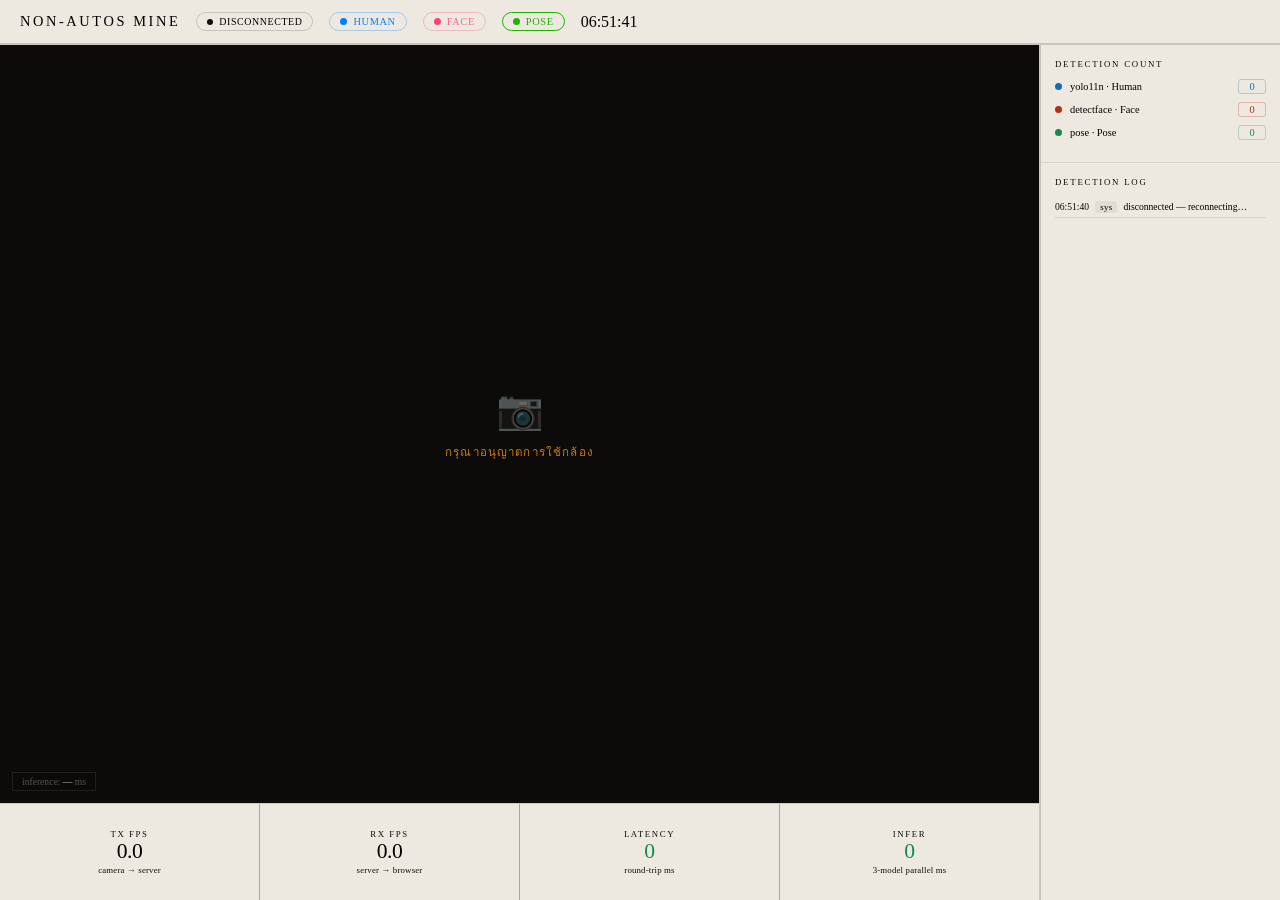
==== Website/index.html @ ab29b92b "แก้ UI ให้ชัดเจนขึ้น" ====
<!doctype html>
<html lang="th">

<head>
    <meta charset="utf-8" />
    <title>NON | Main page</title>
    <meta name="viewport" content="width=device-width, initial-scale=1" />
    <link rel="stylesheet" href="style.css" />
</head>

<body>

    <div class="app">

        <!-- ===== HEADER ===== -->
        <header class="header">
            <div class="header-title">
                NON-Autos&nbsp;Mine
            </div>

            <!-- WebSocket status -->
            <div class="ws-pill">
                <span class="ws-dot" id="wsDot"></span>
                <span id="wsLabel">DISCONNECTED</span>
            </div>

            <!-- Model indicators -->
            <div class="ws-pill" style="border-color:rgba(0,128,255,0.3)">
                <span style="width:7px;height:7px;border-radius:50%;background:#0080ff;flex-shrink:0"></span>
                <span style="font-family:var(--mono);font-size:0.65rem;color:#0080ff">HUMAN</span>
            </div>
            <div class="ws-pill" style="border-color:rgba(255,64,129,0.3)">
                <span style="width:7px;height:7px;border-radius:50%;background:#ff4081;flex-shrink:0"></span>
                <span style="font-family:var(--mono);font-size:0.65rem;color:rgba(255,64,129,0.8)">FACE</span>
            </div>
            <div class="ws-pill" style="border-color:rgb(32, 177, 0)">
                <span style="width:7px;height:7px;border-radius:50%;background:rgb(32, 177, 0);flex-shrink:0"></span>
                <span style="font-family:var(--mono);font-size:0.65rem;color:rgb(32, 177, 0)">POSE</span>
            </div>

            <div class="header-time" id="clock">00:00:00</div>
        </header>

        <!-- ===== CAMERA ===== -->
        <main class="camera-area">
            <!-- Live feed -->
            <video id="video" autoplay playsinline muted></video>

            <!-- AI overlay canvas -->
            <canvas id="overlay"></canvas>

            <!-- Camera offline notice -->
            <div class="cam-offline" id="camOffline">
                <div class="cam-offline-icon">📷</div>
                <div class="cam-offline-text">กรุณาอนุญาตการใช้กล้อง</div>
            </div>

            

            <!-- Inference time badge (bottom-left) -->
            <div class="infer-badge" id="inferBadge">
                inference: <span>—</span> ms
            </div>
        </main>

        <!-- ===== STATUS BAR ===== -->
        <section class="status-bar">
            <div class="stat-cell">
                <div class="stat-label">TX fps</div>
                <div class="stat-value" id="valTxFps">0</div>
                <div class="stat-sub">camera → server</div>
            </div>
            <div class="stat-cell">
                <div class="stat-label">RX fps</div>
                <div class="stat-value" id="valRxFps">0</div>
                <div class="stat-sub">server → browser</div>
            </div>
            <div class="stat-cell">
                <div class="stat-label">Latency</div>
                <div class="stat-value ok" id="valLat">—</div>
                <div class="stat-sub">round-trip ms</div>
            </div>
            <div class="stat-cell">
                <div class="stat-label">Infer</div>
                <div class="stat-value ok" id="valInfer">—</div>
                <div class="stat-sub">3-model parallel ms</div>
            </div>
        </section>

        <!-- ===== SIDEBAR ===== -->
        <aside class="sidebar">

            <!-- Model counts -->
            <div class="sidebar-section">
                <div class="section-title">Detection Count</div>

                <div class="model-row">
                    <span class="model-dot human"></span>
                    <span class="model-name">yolo11n · Human</span>
                    <span class="model-count human" id="countHuman">0</span>
                </div>
                <div class="model-row">
                    <span class="model-dot face"></span>
                    <span class="model-name">detectface · Face</span>
                    <span class="model-count face" id="countFace">0</span>
                </div>
                <div class="model-row">
                    <span class="model-dot pose"></span>
                    <span class="model-name">pose · Pose</span>
                    <span class="model-count pose" id="countPose">0</span>
                </div>
            </div>

            <!-- Detection log -->
            <div class="sidebar-section" style="flex:1;overflow:hidden;display:flex;flex-direction:column">
                <div class="section-title">Detection Log</div>
                <div class="det-log" id="detLog">
                    <div class="log-entry">
                        <span class="log-ts">--:--:--</span>
                        <span class="log-type face">SYS</span>
                        <span class="log-detail">รอการเชื่อมต่อ…</span>
                    </div>
                </div>
            </div>

        </aside>

    </div>

    <script src="app.js"></script>
</body>

</html>
---- Website/style.css ----
/* =====================================================
   style.css — NON-Autos Mine · AI Detection Monitor
   Aesthetic: warm minimal — off-white ground, soft ink
   ===================================================== */

@import url('https://fonts.googleapis.com/css2?family=DM+Mono:ital,wght@0,300;0,400;0,500;1,300&family=DM+Sans:wght@300;400;500&display=swap');

/* ---- Reset ---- */
*, *::before, *::after { box-sizing: border-box; margin: 0; padding: 0; }

:root {
  --bg:        #f2efe9;
  --surface:   #ede9e1;
  --surface2:  #e5e0d6;

  /* 🔥 เพิ่ม contrast */
  --ink:       #000000;     /* เดิม #1a1814 */
  --ink-2:     #000000;     /* เดิม #6b6760 */
  --ink-3:     #0d0d0d;     /* เดิม #a8a49e */

  /* 🔥 border ชัดขึ้น */
  --border:    rgba(26,24,20,0.18);
  --border-s:  rgba(26,24,20,0.10);

  /* accent */
  --accent:    #1a1814;
  --red:       #d94040;
  --warn:      #c97a1a;

  /* 🔥 สี model ชัดขึ้น */
  --col-human: #0b6fb8;
  --col-face:  #b12f12;
  --col-pose:  #148a4f;
}

html, body {
  height: 100%;
  background: var(--bg);
  color: var(--ink);
  font-family: var(--sans);
  font-weight: 300;
  overflow: hidden;
  -webkit-font-smoothing: antialiased;
}

/* ---- Layout ---- */
.app {
  display: grid;
  grid-template-rows: 44px 1fr 96px;
  grid-template-columns: 1fr 240px;
  grid-template-areas:
    "header  header"
    "camera  sidebar"
    "status  sidebar";
  height: 100vh;
  gap: 1px;
  background: var(--border);
}

/* ---- Header ---- */
.header {
  grid-area: header;
  background: var(--surface);
  display: flex;
  align-items: center;
  gap: 16px;
  padding: 0 20px;
  border-bottom: 1px solid var(--border);
}

.header-title {
  font-family: var(--mono);
  font-size: 0.9rem;
  font-weight: 500;
  letter-spacing: 0.18em;
  color: var(--ink);
  text-transform: uppercase;
}

.header-time {
  color: var(--ink-2); /* เดิม ink-3 */
}

/* WS pill */
.ws-pill {
  display: flex;
  align-items: center;
  gap: 6px;
  background: transparent;
  border: 1px solid var(--border);
  border-radius: 99px;
  padding: 3px 10px;
  font-family: var(--mono);
  font-size: 0.62rem;
  letter-spacing: 0.06em;
  color: var(--ink-2);
}

.ws-dot {
  width: 6px;
  height: 6px;
  border-radius: 50%;
  background: var(--ink-3);
  transition: background 0.4s;
  flex-shrink: 0;
}

.ws-dot.on {
  background: var(--col-pose);
  animation: pulse-dot 2.4s ease-in-out infinite;
}

@keyframes pulse-dot {
  0%, 100% { opacity: 1; }
  50%       { opacity: 0.4; }
}

/* Model type pills — subtle color dots */
.ws-pill [style*="col-human"], 
.ws-pill [style*="#00e5ff"] { display: none; } /* replaced below */

/* ---- Camera Area ---- */
.camera-area {
  grid-area: camera;
  background: #0d0c0a;
  position: relative;
  overflow: hidden;
}

video {
  position: absolute;
  inset: 0;
  width: 100%;
  height: 100%;
  object-fit: contain;
  transform: scaleX(-1);
  opacity: 0.97;
}

#overlay {
  position: absolute;
  inset: 0;
  width: 100%;
  height: 100%;
  pointer-events: none;
  z-index: 5;
}

/* Camera offline */
.cam-offline {
  position: absolute;
  inset: 0;
  display: none;
  flex-direction: column;
  align-items: center;
  justify-content: center;
  gap: 10px;
  z-index: 10;
  background: rgba(13,12,10,0.88);
}

.cam-offline.show { display: flex; }

.cam-offline-icon {
  font-size: 2.4rem;
  opacity: 0.4;
}

.cam-offline-text {
  font-family: var(--mono);
  font-size: 0.72rem;
  color: var(--warn);
  letter-spacing: 0.1em;
}

/* Inference badge */
.infer-badge {
  position: absolute;
  bottom: 12px;
  left: 12px;
  z-index: 30;
  background: rgba(13,12,10,0.55);
  border: 1px solid rgba(255,255,255,0.08);
  border-radius: var(--radius);
  padding: 3px 9px;
  font-family: var(--mono);
  font-size: 0.6rem;
  color: rgba(255,255,255,0.3);
  pointer-events: none;
  backdrop-filter: blur(4px);
}

.infer-badge span { color: rgba(255,255,255,0.7); }

/* ---- Status Bar ---- */
.status-bar {
  grid-area: status;
  background: var(--surface);
  display: grid;
  grid-template-columns: repeat(4, 1fr);
  gap: 1px;
  background: var(--border);
  overflow: hidden;
}

.stat-cell {
  background: var(--surface);
  display: flex;
  flex-direction: column;
  align-items: center;
  justify-content: center;
  gap: 2px;
  padding: 12px 10px;
}

.stat-label {
  font-family: var(--mono);
  font-size: 0.55rem;
  letter-spacing: 0.18em;
  color: var(--ink-3);
  text-transform: uppercase;
}

.stat-value {
  font-family: var(--mono);
  font-size: 1.35rem;
  font-weight: 400;
  color: var(--ink);
  line-height: 1;
  letter-spacing: -0.02em;
  transition: color 0.3s;
}

.stat-value.warn { color: var(--warn); }
.stat-value.ok   { color: var(--col-pose); }

.stat-sub {
  font-family: var(--sans);
  font-size: 0.55rem;
  font-weight: 300;
  color: var(--ink-3);
  letter-spacing: 0.02em;
}

/* ---- Sidebar ---- */
.sidebar {
  grid-area: sidebar;
  background: var(--surface);
  display: flex;
  flex-direction: column;
  overflow: hidden;
  border-left: 1px solid var(--border);
}

.sidebar-section {
  border-bottom: 1px solid var(--border-s);
  padding: 14px 14px;
}

.sidebar-section:last-child {
  border-bottom: none;
  flex: 1;
  overflow-y: auto;
  display: flex;
  flex-direction: column;
}

.section-title {
  font-family: var(--mono);
  font-size: 0.55rem;
  letter-spacing: 0.2em;
  text-transform: uppercase;
  color: var(--ink-3);
  margin-bottom: 10px;
}

/* Detection count rows */
.model-row {
  display: flex;
  align-items: center;
  gap: 8px;
  margin-bottom: 8px;
}

.model-dot {
  width: 7px;
  height: 7px;
  border-radius: 50%;
  flex-shrink: 0;
  background: var(--ink-3);
}

.model-dot.human { background: var(--col-human); }
.model-dot.face  { background: var(--col-face); }
.model-dot.pose  { background: var(--col-pose); }

.model-name {
  font-family: var(--mono);
  font-size: 0.65rem;
  font-weight: 300;
  color: var(--ink-2);
  flex: 1;
}

.model-count {
  font-family: var(--mono);
  font-size: 0.65rem;
  font-weight: 500;
  background: transparent;
  border: 1px solid var(--border);
  border-radius: 3px;
  padding: 1px 7px;
  min-width: 28px;
  text-align: center;
  color: var(--ink-2);
  transition: color 0.2s, border-color 0.2s;
}

.model-count.human { color: var(--col-human); border-color: rgba(29,122,181,0.3); }
.model-count.face  { color: var(--col-face);  border-color: rgba(181,64,29,0.3); }
.model-count.pose  { color: var(--col-pose);  border-color: rgba(29,158,90,0.3); }

/* Detection log */
.det-log {
  flex: 1;
  overflow-y: auto;
  display: flex;
  flex-direction: column;
  gap: 0;
}

.det-log::-webkit-scrollbar { width: 2px; }
.det-log::-webkit-scrollbar-track { background: transparent; }
.det-log::-webkit-scrollbar-thumb { background: var(--border); border-radius: 2px; }

.log-entry {
  font-family: var(--mono);
  font-size: 0.6rem;
  font-weight: 300;
  display: flex;
  align-items: baseline;
  gap: 6px;
  padding: 4px 0;
  border-bottom: 1px solid var(--border-s);
  animation: fade-in 0.15s ease;
}

@keyframes fade-in {
  from { opacity: 0; }
  to   { opacity: 1; }
}

.log-ts     { color: var(--ink-3); flex-shrink: 0; }
.log-detail { color: var(--ink-2); }

.log-type {
  padding: 1px 5px;
  border-radius: 2px;
  font-size: 0.55rem;
  font-weight: 500;
  flex-shrink: 0;
  letter-spacing: 0.04em;
}

.log-type.human  { background: rgba(29,122,181,0.10); color: var(--col-human); }
.log-type.face   { background: rgba(181,64,29,0.10);  color: var(--col-face); }
.log-type.pose   { background: rgba(29,158,90,0.10);  color: var(--col-pose); }
.log-type.system { background: rgba(26,24,20,0.06);   color: var(--ink-2); }

/* ---- Responsive ---- */
@media (max-width: 860px) {
  .app {
    grid-template-rows: 44px 1fr 88px;
    grid-template-columns: 1fr;
    grid-template-areas: "header" "camera" "status";
  }
  .sidebar { display: none; }
}
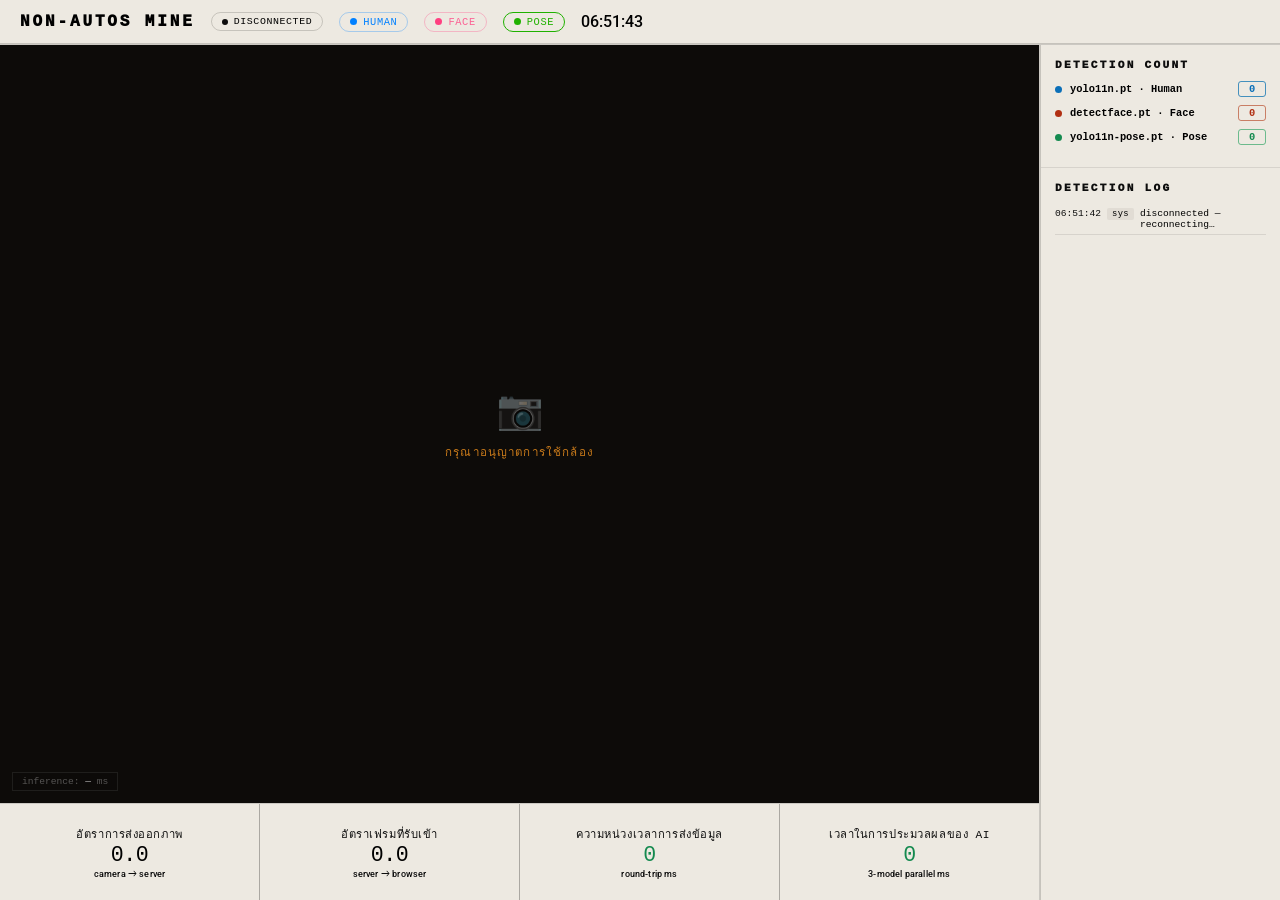
==== commit 5fcc10a2: "แก้ UI" ====
--- a/Website/index.html
+++ b/Website/index.html
@@ -66,22 +66,22 @@
         <!-- ===== STATUS BAR ===== -->
         <section class="status-bar">
             <div class="stat-cell">
-                <div class="stat-label">TX fps</div>
+                <div class="stat-label">อัตราการส่งออกภาพ</div>
                 <div class="stat-value" id="valTxFps">0</div>
                 <div class="stat-sub">camera → server</div>
             </div>
             <div class="stat-cell">
-                <div class="stat-label">RX fps</div>
+                <div class="stat-label">อัตราเฟรมที่รับเข้า</div>
                 <div class="stat-value" id="valRxFps">0</div>
                 <div class="stat-sub">server → browser</div>
             </div>
             <div class="stat-cell">
-                <div class="stat-label">Latency</div>
+                <div class="stat-label">ความหน่วงเวลาการส่งข้อมูล</div>
                 <div class="stat-value ok" id="valLat">—</div>
                 <div class="stat-sub">round-trip ms</div>
             </div>
             <div class="stat-cell">
-                <div class="stat-label">Infer</div>
+                <div class="stat-label">เวลาในการประมวลผลของ AI</div>
                 <div class="stat-value ok" id="valInfer">—</div>
                 <div class="stat-sub">3-model parallel ms</div>
             </div>
@@ -96,17 +96,17 @@
 
                 <div class="model-row">
                     <span class="model-dot human"></span>
-                    <span class="model-name">yolo11n · Human</span>
+                    <span class="model-name">yolo11n.pt · Human</span>
                     <span class="model-count human" id="countHuman">0</span>
                 </div>
                 <div class="model-row">
                     <span class="model-dot face"></span>
-                    <span class="model-name">detectface · Face</span>
+                    <span class="model-name">detectface.pt · Face</span>
                     <span class="model-count face" id="countFace">0</span>
                 </div>
                 <div class="model-row">
                     <span class="model-dot pose"></span>
-                    <span class="model-name">pose · Pose</span>
+                    <span class="model-name">yolo11n-pose.pt · Pose</span>
                     <span class="model-count pose" id="countPose">0</span>
                 </div>
             </div>
--- a/Website/style.css
+++ b/Website/style.css
@@ -3,12 +3,15 @@
    Aesthetic: warm minimal — off-white ground, soft ink
    ===================================================== */
 
-@import url('https://fonts.googleapis.com/css2?family=DM+Mono:ital,wght@0,300;0,400;0,500;1,300&family=DM+Sans:wght@300;400;500&display=swap');
+@import url('https://fonts.googleapis.com/css2?family=Lato:ital,wght@0,100;0,300;0,400;0,700;0,900;1,100;1,300;1,400;1,700;1,900&family=Roboto:ital,wght@0,100..900;1,100..900&display=swap');
 
 /* ---- Reset ---- */
 *, *::before, *::after { box-sizing: border-box; margin: 0; padding: 0; }
 
 :root {
+  --sans: 'Roboto', 'Lato', sans-serif;
+  --mono: 'Courier New', monospace;
+
   --bg:        #f2efe9;
   --surface:   #ede9e1;
   --surface2:  #e5e0d6;
@@ -38,7 +41,7 @@
   background: var(--bg);
   color: var(--ink);
   font-family: var(--sans);
-  font-weight: 300;
+  font-weight: 500;
   overflow: hidden;
   -webkit-font-smoothing: antialiased;
 }
@@ -70,8 +73,8 @@
 
 .header-title {
   font-family: var(--mono);
-  font-size: 0.9rem;
-  font-weight: 500;
+  font-size: 1 rem;
+  font-weight: 1000;
   letter-spacing: 0.18em;
   color: var(--ink);
   text-transform: uppercase;
@@ -215,8 +218,8 @@
 
 .stat-label {
   font-family: var(--mono);
-  font-size: 0.55rem;
-  letter-spacing: 0.18em;
+  font-size: 0.7rem;
+  letter-spacing: 0.05em;
   color: var(--ink-3);
   text-transform: uppercase;
 }
@@ -237,7 +240,7 @@
 .stat-sub {
   font-family: var(--sans);
   font-size: 0.55rem;
-  font-weight: 300;
+  font-weight: 500;
   color: var(--ink-3);
   letter-spacing: 0.02em;
 }
@@ -267,11 +270,12 @@
 
 .section-title {
   font-family: var(--mono);
-  font-size: 0.55rem;
+  font-size: 0.7rem;
   letter-spacing: 0.2em;
   text-transform: uppercase;
   color: var(--ink-3);
   margin-bottom: 10px;
+  font-weight: 1000;
 }
 
 /* Detection count rows */
@@ -297,7 +301,7 @@
 .model-name {
   font-family: var(--mono);
   font-size: 0.65rem;
-  font-weight: 300;
+  font-weight: 700;
   color: var(--ink-2);
   flex: 1;
 }
@@ -305,7 +309,7 @@
 .model-count {
   font-family: var(--mono);
   font-size: 0.65rem;
-  font-weight: 500;
+  font-weight: 700;
   background: transparent;
   border: 1px solid var(--border);
   border-radius: 3px;
@@ -316,9 +320,9 @@
   transition: color 0.2s, border-color 0.2s;
 }
 
-.model-count.human { color: var(--col-human); border-color: rgba(29,122,181,0.3); }
-.model-count.face  { color: var(--col-face);  border-color: rgba(181,64,29,0.3); }
-.model-count.pose  { color: var(--col-pose);  border-color: rgba(29,158,90,0.3); }
+.model-count.human { color: var(--col-human); border-color: rgba(29, 123, 181, 0.809); }
+.model-count.face  { color: var(--col-face);  border-color: rgba(181, 64, 29, 0.628); }
+.model-count.pose  { color: var(--col-pose);  border-color: rgba(29, 158, 89, 0.62); }
 
 /* Detection log */
 .det-log {
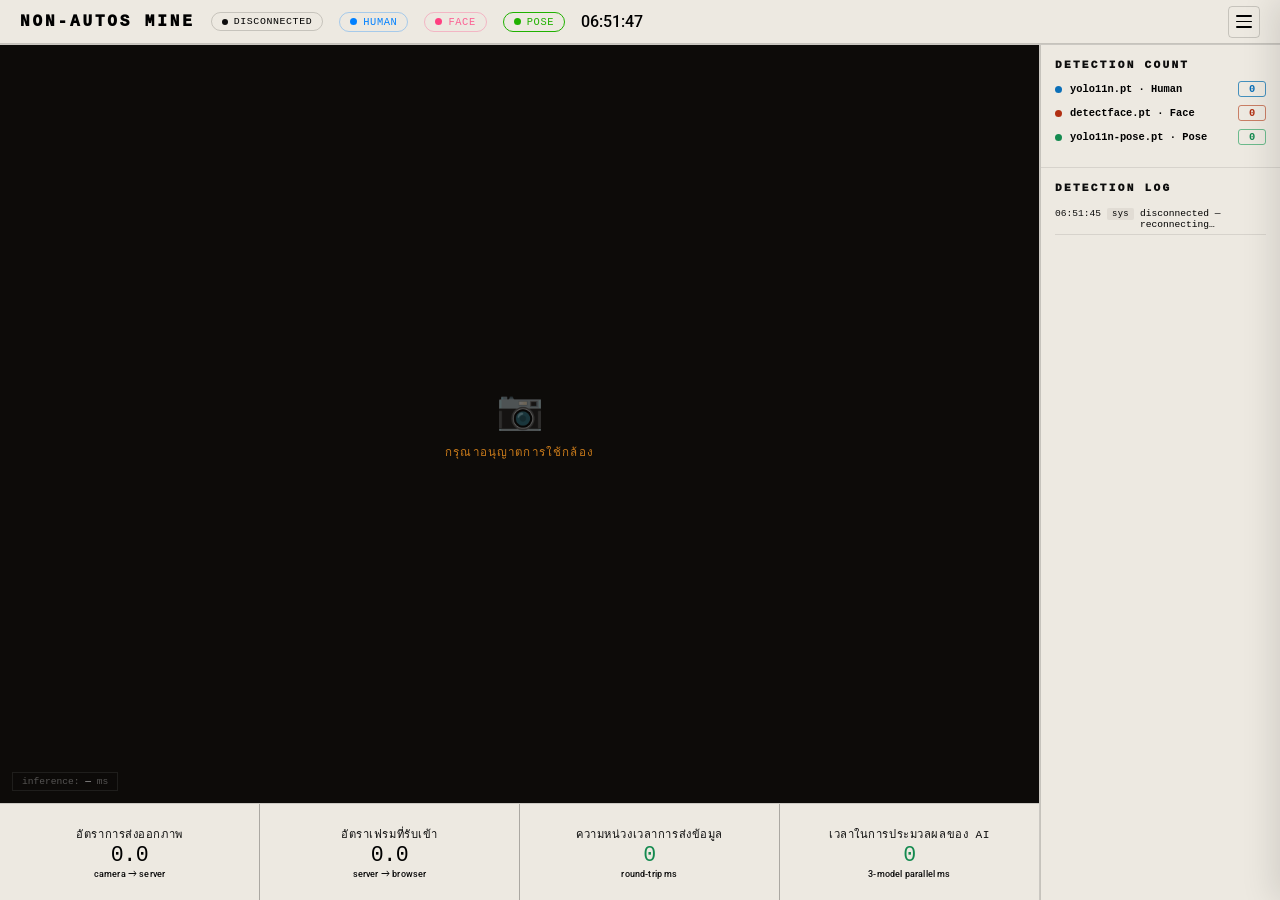
==== commit d0b70dca: "เพิ่มเมนู Hamburger พร้อมเนื้อหาภายใน" ====
--- a/Website/index.html
+++ b/Website/index.html
@@ -39,7 +39,158 @@
             </div>
 
             <div class="header-time" id="clock">00:00:00</div>
+
+            <!-- Hamburger -->
+            <button class="hamburger" id="hamburgerBtn" aria-label="เมนู">
+                <span></span><span></span><span></span>
+            </button>
         </header>
+
+        <!-- ===== DRAWER OVERLAY ===== -->
+        <div class="drawer-overlay" id="drawerOverlay"></div>
+
+        <!-- ===== DRAWER PANEL ===== -->
+        <nav class="drawer" id="drawer">
+            <!-- Back / Close -->
+            <div class="drawer-header">
+                <button class="drawer-back" id="drawerBack">
+                    <svg width="16" height="16" viewBox="0 0 16 16" fill="none">
+                        <path d="M10 3L5 8L10 13" stroke="currentColor" stroke-width="1.8" stroke-linecap="round" stroke-linejoin="round"/>
+                    </svg>
+                    <span id="drawerBackLabel">ปิดเมนู</span>
+                </button>
+                <div class="drawer-title" id="drawerTitle">NON-Autos&nbsp;Mine</div>
+            </div>
+
+            <!-- ===== MAIN MENU ===== -->
+            <div class="drawer-body" id="drawerMain">
+                <p class="drawer-subtitle">เลือกหมวดหมู่ที่ต้องการดู</p>
+
+                <button class="menu-item" data-panel="graph">
+                    <span class="menu-icon">📈</span>
+                    <span class="menu-text">
+                        <span class="menu-label">ข้อมูลกราฟ</span>
+                        <span class="menu-desc">Plot กราฟความเร็ว & Keypoint</span>
+                    </span>
+                    <span class="menu-arrow">›</span>
+                </button>
+
+                <button class="menu-item" data-panel="score">
+                    <span class="menu-icon">🏅</span>
+                    <span class="menu-text">
+                        <span class="menu-label">คะแนนผู้เข้าร่วม</span>
+                        <span class="menu-desc">แบ่งคะแนนรายบุคคล</span>
+                    </span>
+                    <span class="menu-arrow">›</span>
+                </button>
+
+                <button class="menu-item" data-panel="settings">
+                    <span class="menu-icon">⚙️</span>
+                    <span class="menu-text">
+                        <span class="menu-label">การตั้งค่าพารามิเตอร์</span>
+                        <span class="menu-desc">ประเภทกิจกรรม & ส่วนของร่างกาย</span>
+                    </span>
+                    <span class="menu-arrow">›</span>
+                </button>
+
+                <div class="drawer-divider"></div>
+                <div class="drawer-info">
+                    <div class="info-row"><span class="info-k">Model</span><span class="info-v">yolo11n · yolo11n-pose</span></div>
+                    <div class="info-row"><span class="info-k">Status</span><span id="drawerWsStatus" class="info-v" style="color:var(--col-pose)">—</span></div>
+                </div>
+            </div>
+
+            <!-- ===== PANEL: GRAPH ===== -->
+            <div class="drawer-body drawer-panel" id="panelGraph">
+                <p class="drawer-subtitle">กราฟจากข้อมูล AI Detection</p>
+
+                <!-- Speed chart -->
+                <div class="chart-block">
+                    <div class="chart-label">
+                        <span class="chart-dot" style="background:#ff3333"></span>
+                        อัตราเร็วของจุดสีแดง ณ จุดตัดเส้นทแยงมุม
+                    </div>
+                    <canvas class="mini-chart" id="chartSpeed" height="90"></canvas>
+                    <div class="chart-legend">
+                        <span class="legend-item"><span class="leg-dot" style="background:#ff3333"></span>px/s</span>
+                    </div>
+                </div>
+
+                <!-- Keypoint chart -->
+                <div class="chart-block">
+                    <div class="chart-label">
+                        <span class="chart-dot" style="background:#69ff47"></span>
+                        การเคลื่อนที่ของ Keypoint (Pose)
+                    </div>
+                    <canvas class="mini-chart" id="chartKeypoint" height="90"></canvas>
+                    <div class="chart-legend" id="kpLegend">
+                        <span class="legend-item"><span class="leg-dot" style="background:rgba(80,200,255,0.9)"></span>แขนซ้าย</span>
+                        <span class="legend-item"><span class="leg-dot" style="background:rgba(255,220,50,0.9)"></span>แขนขวา</span>
+                        <span class="legend-item"><span class="leg-dot" style="background:rgba(200,200,255,0.8)"></span>หัว</span>
+                        <span class="legend-item"><span class="leg-dot" style="background:rgba(105,255,71,0.85)"></span>ลำตัว</span>
+                    </div>
+                </div>
+            </div>
+
+            <!-- ===== PANEL: SCORE ===== -->
+            <div class="drawer-body drawer-panel" id="panelScore">
+                <p class="drawer-subtitle">คะแนนแยกตามบุคคลที่ตรวจจับได้</p>
+                <div id="scoreList" class="score-list">
+                    <div class="score-empty">ยังไม่มีข้อมูลผู้เข้าร่วม<br>รอให้ตรวจจับ Human…</div>
+                </div>
+            </div>
+
+            <!-- ===== PANEL: SETTINGS ===== -->
+            <div class="drawer-body drawer-panel" id="panelSettings">
+                <p class="drawer-subtitle">ปรับแต่งพารามิเตอร์การวิเคราะห์</p>
+
+                <div class="setting-group">
+                    <label class="setting-label">ประเภทกิจกรรม</label>
+                    <div class="setting-chips" id="activityChips">
+                        <button class="chip active" data-val="general">ทั่วไป</button>
+                        <button class="chip" data-val="sport">กีฬา</button>
+                        <button class="chip" data-val="rehab">กายภาพ</button>
+                        <button class="chip" data-val="dance">เต้น</button>
+                    </div>
+                </div>
+
+                <div class="setting-group">
+                    <label class="setting-label">ส่วนร่างกายหลัก</label>
+                    <div class="setting-chips" id="bodyChips">
+                        <button class="chip active" data-val="all">ทั้งหมด</button>
+                        <button class="chip" data-val="arms">แขน</button>
+                        <button class="chip" data-val="legs">ขา</button>
+                        <button class="chip" data-val="torso">ลำตัว</button>
+                        <button class="chip" data-val="head">หัว</button>
+                    </div>
+                </div>
+
+                <div class="setting-group">
+                    <label class="setting-label">ความไวในการตรวจจับ</label>
+                    <div class="slider-row">
+                        <input type="range" class="setting-slider" id="sensitivitySlider" min="0" max="100" value="65">
+                        <span class="slider-val" id="sensitivityVal">65</span>
+                    </div>
+                </div>
+
+                <div class="setting-group">
+                    <label class="setting-label">จำนวนเฟรมสำหรับวิเคราะห์</label>
+                    <div class="slider-row">
+                        <input type="range" class="setting-slider" id="frameSlider" min="10" max="120" value="30">
+                        <span class="slider-val" id="frameVal">30</span>
+                    </div>
+                </div>
+
+                <div class="setting-group">
+                    <label class="setting-label">โหมดแสดงผล</label>
+                    <div class="setting-chips">
+                        <button class="chip active" data-val="all">ทุกโมเดล</button>
+                        <button class="chip" data-val="pose">Pose เท่านั้น</button>
+                        <button class="chip" data-val="human">Human เท่านั้น</button>
+                    </div>
+                </div>
+            </div>
+        </nav>
 
         <!-- ===== CAMERA ===== -->
         <main class="camera-area">
--- a/Website/style.css
+++ b/Website/style.css
@@ -379,4 +379,497 @@
     grid-template-areas: "header" "camera" "status";
   }
   .sidebar { display: none; }
+}
+/* =====================================================
+   HAMBURGER & DRAWER SYSTEM
+   ===================================================== */
+
+/* ---- Hamburger Button ---- */
+.hamburger {
+  margin-left: auto;
+  display: flex;
+  flex-direction: column;
+  justify-content: center;
+  gap: 4px;
+  width: 32px;
+  height: 32px;
+  background: transparent;
+  border: 1px solid var(--border);
+  border-radius: 4px;
+  cursor: pointer;
+  padding: 6px 7px;
+  transition: background 0.2s, border-color 0.2s;
+  flex-shrink: 0;
+}
+
+.hamburger:hover {
+  background: var(--surface2);
+  border-color: var(--ink-2);
+}
+
+.hamburger span {
+  display: block;
+  width: 100%;
+  height: 1.5px;
+  background: var(--ink);
+  border-radius: 2px;
+  transform-origin: center;
+  transition: transform 0.3s cubic-bezier(.4,0,.2,1),
+              opacity 0.2s,
+              width 0.3s;
+}
+
+.hamburger.open span:nth-child(1) { transform: translateY(5.5px) rotate(45deg); }
+.hamburger.open span:nth-child(2) { opacity: 0; width: 0; }
+.hamburger.open span:nth-child(3) { transform: translateY(-5.5px) rotate(-45deg); }
+
+/* ---- Overlay ---- */
+.drawer-overlay {
+  position: fixed;
+  inset: 0;
+  background: rgba(13,12,10,0);
+  z-index: 90;
+  pointer-events: none;
+  transition: background 0.35s ease;
+}
+
+.drawer-overlay.show {
+  background: rgba(13,12,10,0.45);
+  pointer-events: all;
+  backdrop-filter: blur(2px);
+}
+
+/* ---- Drawer Panel ---- */
+.drawer {
+  position: fixed;
+  top: 0;
+  right: 0;
+  width: 320px;
+  height: 100vh;
+  background: var(--surface);
+  border-left: 1px solid var(--border);
+  z-index: 100;
+  display: flex;
+  flex-direction: column;
+  overflow: hidden;
+  transform: translateX(100%);
+  transition: transform 0.38s cubic-bezier(.4,0,.2,1);
+  box-shadow: -6px 0 32px rgba(0,0,0,0.12);
+}
+
+.drawer.open {
+  transform: translateX(0);
+}
+
+/* ---- Drawer Header ---- */
+.drawer-header {
+  display: flex;
+  align-items: center;
+  gap: 10px;
+  padding: 0 16px;
+  height: 44px;
+  border-bottom: 1px solid var(--border);
+  flex-shrink: 0;
+  background: var(--surface);
+}
+
+.drawer-back {
+  display: flex;
+  align-items: center;
+  gap: 5px;
+  background: transparent;
+  border: none;
+  cursor: pointer;
+  color: var(--ink-2);
+  font-family: var(--mono);
+  font-size: 0.62rem;
+  letter-spacing: 0.06em;
+  padding: 4px 8px;
+  border-radius: 3px;
+  transition: background 0.2s, color 0.2s;
+  flex-shrink: 0;
+}
+
+.drawer-back:hover {
+  background: var(--surface2);
+  color: var(--ink);
+}
+
+.drawer-back svg {
+  transition: transform 0.2s;
+}
+
+.drawer-back:hover svg {
+  transform: translateX(-2px);
+}
+
+.drawer-title {
+  font-family: var(--mono);
+  font-size: 0.7rem;
+  font-weight: 700;
+  letter-spacing: 0.15em;
+  color: var(--ink);
+  text-transform: uppercase;
+  flex: 1;
+  text-align: right;
+  overflow: hidden;
+  text-overflow: ellipsis;
+  white-space: nowrap;
+}
+
+/* ---- Drawer Body (shared) ---- */
+.drawer-body {
+  flex: 1;
+  overflow-y: auto;
+  padding: 20px 16px;
+  display: flex;
+  flex-direction: column;
+  gap: 4px;
+}
+
+.drawer-body::-webkit-scrollbar { width: 2px; }
+.drawer-body::-webkit-scrollbar-track { background: transparent; }
+.drawer-body::-webkit-scrollbar-thumb { background: var(--border); }
+
+/* ---- Subtitle ---- */
+.drawer-subtitle {
+  font-family: var(--mono);
+  font-size: 0.6rem;
+  color: var(--ink-3);
+  letter-spacing: 0.08em;
+  text-transform: uppercase;
+  margin-bottom: 12px;
+  padding-bottom: 8px;
+  border-bottom: 1px solid var(--border-s);
+}
+
+/* ---- Menu Items ---- */
+.menu-item {
+  display: flex;
+  align-items: center;
+  gap: 12px;
+  background: var(--bg);
+  border: 1px solid var(--border-s);
+  border-radius: 6px;
+  padding: 12px 14px;
+  cursor: pointer;
+  text-align: left;
+  width: 100%;
+  transition: background 0.18s, border-color 0.18s, transform 0.15s;
+  margin-bottom: 6px;
+  animation: item-in 0.32s cubic-bezier(.4,0,.2,1) both;
+}
+
+.menu-item:nth-child(2) { animation-delay: 0.04s; }
+.menu-item:nth-child(3) { animation-delay: 0.08s; }
+.menu-item:nth-child(4) { animation-delay: 0.12s; }
+
+@keyframes item-in {
+  from { opacity: 0; transform: translateX(16px); }
+  to   { opacity: 1; transform: translateX(0); }
+}
+
+.menu-item:hover {
+  background: var(--surface2);
+  border-color: var(--border);
+  transform: translateX(-2px);
+}
+
+.menu-item:active { transform: scale(0.98); }
+
+.menu-icon {
+  font-size: 1.3rem;
+  flex-shrink: 0;
+  line-height: 1;
+}
+
+.menu-text {
+  flex: 1;
+  display: flex;
+  flex-direction: column;
+  gap: 2px;
+}
+
+.menu-label {
+  font-family: var(--mono);
+  font-size: 0.72rem;
+  font-weight: 700;
+  color: var(--ink);
+  letter-spacing: 0.04em;
+}
+
+.menu-desc {
+  font-family: var(--sans);
+  font-size: 0.57rem;
+  color: var(--ink-3);
+  font-weight: 400;
+}
+
+.menu-arrow {
+  font-family: var(--mono);
+  font-size: 1.1rem;
+  color: var(--ink-3);
+  transition: transform 0.2s, color 0.2s;
+  line-height: 1;
+}
+
+.menu-item:hover .menu-arrow {
+  transform: translateX(3px);
+  color: var(--ink);
+}
+
+/* ---- Drawer Divider ---- */
+.drawer-divider {
+  height: 1px;
+  background: var(--border-s);
+  margin: 8px 0;
+}
+
+/* ---- Info block ---- */
+.drawer-info {
+  padding: 10px 0 4px;
+  display: flex;
+  flex-direction: column;
+  gap: 6px;
+}
+
+.info-row {
+  display: flex;
+  justify-content: space-between;
+  font-family: var(--mono);
+  font-size: 0.6rem;
+  letter-spacing: 0.04em;
+}
+
+.info-k { color: var(--ink-3); }
+.info-v { color: var(--ink-2); }
+
+/* ---- Sub-panels (Graph / Score / Settings) ---- */
+.drawer-panel {
+  display: none;
+  animation: panel-in 0.28s cubic-bezier(.4,0,.2,1) both;
+}
+
+.drawer-panel.active {
+  display: flex;
+}
+
+@keyframes panel-in {
+  from { opacity: 0; transform: translateX(20px); }
+  to   { opacity: 1; transform: translateX(0); }
+}
+
+/* ---- Chart block ---- */
+.chart-block {
+  background: var(--bg);
+  border: 1px solid var(--border-s);
+  border-radius: 6px;
+  padding: 12px;
+  margin-bottom: 10px;
+}
+
+.chart-label {
+  font-family: var(--mono);
+  font-size: 0.58rem;
+  color: var(--ink-2);
+  letter-spacing: 0.06em;
+  margin-bottom: 8px;
+  display: flex;
+  align-items: center;
+  gap: 6px;
+}
+
+.chart-dot {
+  width: 6px;
+  height: 6px;
+  border-radius: 50%;
+  flex-shrink: 0;
+}
+
+.mini-chart {
+  width: 100%;
+  border-radius: 3px;
+  display: block;
+}
+
+.chart-legend {
+  display: flex;
+  flex-wrap: wrap;
+  gap: 8px;
+  margin-top: 8px;
+}
+
+.legend-item {
+  font-family: var(--mono);
+  font-size: 0.55rem;
+  color: var(--ink-3);
+  display: flex;
+  align-items: center;
+  gap: 4px;
+}
+
+.leg-dot {
+  width: 6px;
+  height: 6px;
+  border-radius: 50%;
+  flex-shrink: 0;
+}
+
+/* ---- Score list ---- */
+.score-list {
+  display: flex;
+  flex-direction: column;
+  gap: 8px;
+}
+
+.score-empty {
+  font-family: var(--mono);
+  font-size: 0.62rem;
+  color: var(--ink-3);
+  text-align: center;
+  padding: 32px 0;
+  line-height: 1.8;
+  letter-spacing: 0.04em;
+}
+
+.score-card {
+  background: var(--bg);
+  border: 1px solid var(--border-s);
+  border-radius: 6px;
+  padding: 10px 12px;
+  animation: item-in 0.25s ease both;
+}
+
+.score-card-header {
+  display: flex;
+  align-items: center;
+  gap: 8px;
+  margin-bottom: 6px;
+}
+
+.score-id-dot {
+  width: 8px;
+  height: 8px;
+  border-radius: 50%;
+  flex-shrink: 0;
+}
+
+.score-id-label {
+  font-family: var(--mono);
+  font-size: 0.65rem;
+  font-weight: 700;
+  color: var(--ink);
+  flex: 1;
+}
+
+.score-badge {
+  font-family: var(--mono);
+  font-size: 0.72rem;
+  font-weight: 700;
+  color: var(--col-pose);
+  background: rgba(20,138,79,0.08);
+  border: 1px solid rgba(20,138,79,0.25);
+  border-radius: 3px;
+  padding: 2px 8px;
+}
+
+.score-bar-wrap {
+  height: 3px;
+  background: var(--surface2);
+  border-radius: 2px;
+  overflow: hidden;
+}
+
+.score-bar-fill {
+  height: 100%;
+  border-radius: 2px;
+  background: var(--col-pose);
+  transition: width 0.6s cubic-bezier(.4,0,.2,1);
+}
+
+/* ---- Settings ---- */
+.setting-group {
+  margin-bottom: 16px;
+}
+
+.setting-label {
+  display: block;
+  font-family: var(--mono);
+  font-size: 0.6rem;
+  font-weight: 700;
+  color: var(--ink-3);
+  text-transform: uppercase;
+  letter-spacing: 0.1em;
+  margin-bottom: 8px;
+}
+
+.setting-chips {
+  display: flex;
+  flex-wrap: wrap;
+  gap: 6px;
+}
+
+.chip {
+  font-family: var(--mono);
+  font-size: 0.6rem;
+  padding: 4px 12px;
+  border-radius: 99px;
+  border: 1px solid var(--border);
+  background: transparent;
+  color: var(--ink-2);
+  cursor: pointer;
+  letter-spacing: 0.04em;
+  transition: background 0.18s, border-color 0.18s, color 0.18s;
+}
+
+.chip:hover {
+  background: var(--surface2);
+  border-color: var(--ink-2);
+  color: var(--ink);
+}
+
+.chip.active {
+  background: var(--ink);
+  border-color: var(--ink);
+  color: var(--bg);
+}
+
+.slider-row {
+  display: flex;
+  align-items: center;
+  gap: 10px;
+}
+
+.setting-slider {
+  flex: 1;
+  -webkit-appearance: none;
+  height: 2px;
+  background: var(--surface2);
+  border-radius: 2px;
+  outline: none;
+  border: none;
+  cursor: pointer;
+  transition: background 0.2s;
+}
+
+.setting-slider::-webkit-slider-thumb {
+  -webkit-appearance: none;
+  width: 12px;
+  height: 12px;
+  border-radius: 50%;
+  background: var(--ink);
+  cursor: pointer;
+  transition: transform 0.15s;
+}
+
+.setting-slider::-webkit-slider-thumb:hover {
+  transform: scale(1.3);
+}
+
+.slider-val {
+  font-family: var(--mono);
+  font-size: 0.65rem;
+  color: var(--ink-2);
+  min-width: 28px;
+  text-align: right;
 }
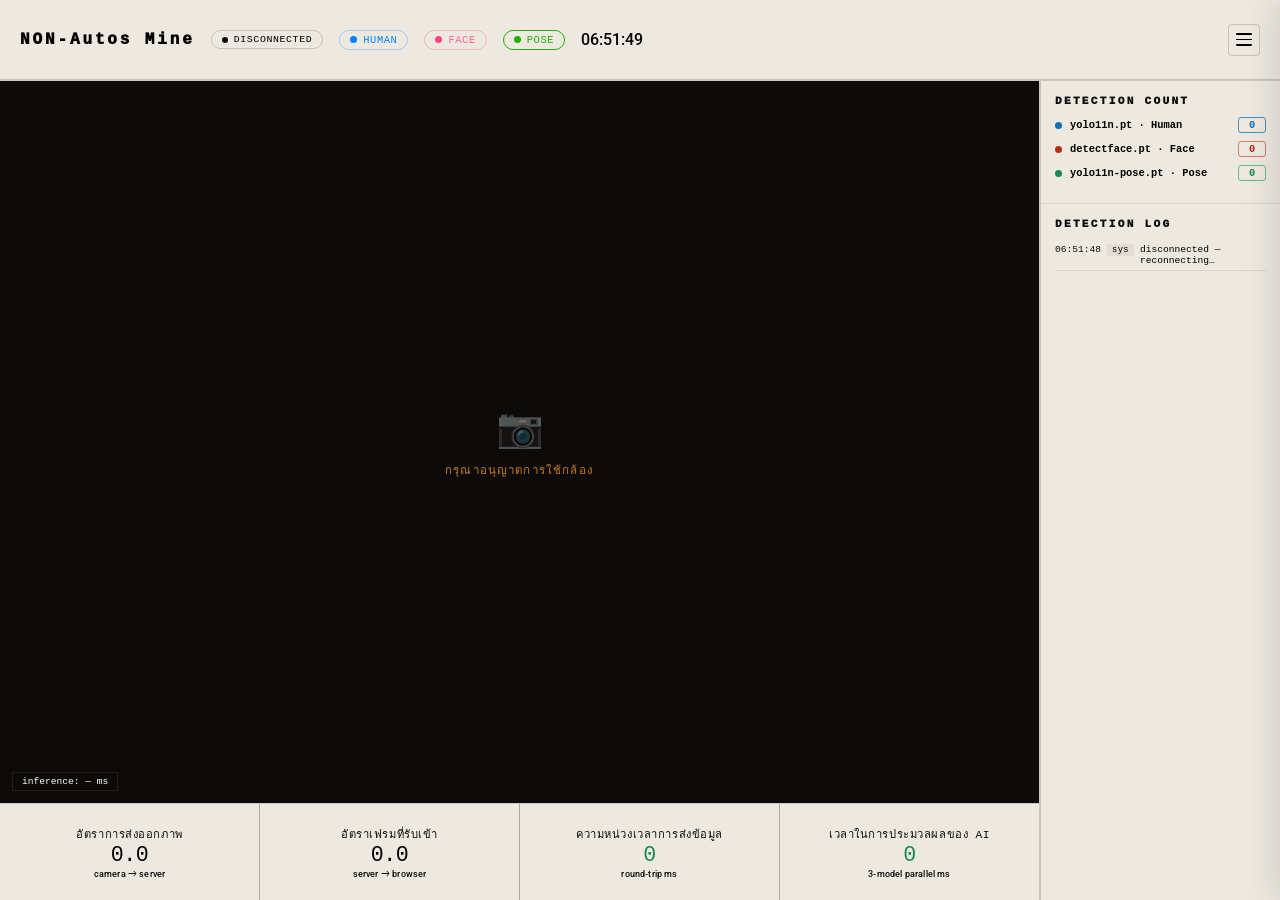
==== commit 9ff98c68: "แก้ไข UI หน้า Index และเพิ่มหน้า select และเตรียมพร้อมส่ง parameter ไปยัง index" ====
--- a/Website/index.html
+++ b/Website/index.html
@@ -5,7 +5,7 @@
     <meta charset="utf-8" />
     <title>NON | Main page</title>
     <meta name="viewport" content="width=device-width, initial-scale=1" />
-    <link rel="stylesheet" href="style.css" />
+    <link rel="stylesheet" href="index.css" />
 </head>
 
 <body>
@@ -278,7 +278,7 @@
 
     </div>
 
-    <script src="app.js"></script>
+    <script src="index.js"></script>
 </body>
 
 </html>
--- a/Website/index.css
+++ b/Website/index.css
@@ -0,0 +1,875 @@
+/* =====================================================
+   style.css — NON-Autos Mine · AI Detection Monitor
+   Aesthetic: warm minimal — off-white ground, soft ink
+   ===================================================== */
+
+@import url('https://fonts.googleapis.com/css2?family=Lato:ital,wght@0,100;0,300;0,400;0,700;0,900;1,100;1,300;1,400;1,700;1,900&family=Roboto:ital,wght@0,100..900;1,100..900&display=swap');
+
+/* ---- Reset ---- */
+*, *::before, *::after { box-sizing: border-box; margin: 0; padding: 0; }
+
+:root {
+  --sans: 'Roboto', 'Lato', sans-serif;
+  --mono: 'Courier New', monospace;
+
+  --bg:        #f2efe9;
+  --surface:   #ede9e1;
+  --surface2:  #e5e0d6;
+
+  /* 🔥 เพิ่ม contrast */
+  --ink:       #000000;     /* เดิม #1a1814 */
+  --ink-2:     #000000;     /* เดิม #6b6760 */
+  --ink-3:     #0d0d0d;     /* เดิม #a8a49e */
+
+  /* 🔥 border ชัดขึ้น */
+  --border:    rgba(26,24,20,0.18);
+  --border-s:  rgba(26,24,20,0.10);
+
+  /* accent */
+  --accent:    #1a1814;
+  --red:       #d94040;
+  --warn:      #c97a1a;
+
+  /* 🔥 สี model ชัดขึ้น */
+  --col-human: #0b6fb8;
+  --col-face:  #b12f12;
+  --col-pose:  #148a4f;
+}
+
+html, body {
+  height: 100%;
+  background: var(--bg);
+  color: var(--ink);
+  font-family: var(--sans);
+  font-weight: 500;
+  overflow: hidden;
+  -webkit-font-smoothing: antialiased;
+}
+
+/* ---- Layout ---- */
+.app {
+  display: grid;
+  grid-template-rows: 80px 1fr 96px; /* header, camera, status ความกว้าง ยาว ของ Header*/
+  grid-template-columns: 1fr 240px;
+  grid-template-areas:
+    "header  header"
+    "camera  sidebar"
+    "status  sidebar";
+  height: 100vh;
+  gap: 1px;
+  background: var(--border);
+}
+
+/* ---- Header ---- */
+.header {
+  grid-area: header;
+  background: var(--surface);
+  display: flex;
+  align-items: center;
+  gap: 16px;
+  padding: 0 20px;
+  border-bottom: 1px solid var(--border);
+}
+
+.header-title {
+  font-family: var(--mono);
+  font-size: 4 rem;
+  font-weight: 1000;
+  letter-spacing: 0.18em;
+  color: var(--ink);
+ 
+}
+
+.header-time {
+  color: var(--ink-2); /* เดิม ink-3 */
+}
+
+/* WS pill */
+.ws-pill {
+  display: flex;
+  align-items: center;
+  gap: 6px;
+  background: transparent;
+  border: 1px solid var(--border);
+  border-radius: 99px;
+  padding: 3px 10px;
+  font-family: var(--mono);
+  font-size: 0.62rem;
+  letter-spacing: 0.06em;
+  color: var(--ink-2);
+}
+
+.ws-dot {
+  width: 6px;
+  height: 6px;
+  border-radius: 50%;
+  background: var(--ink-3);
+  transition: background 0.4s;
+  flex-shrink: 0;
+}
+
+.ws-dot.on {
+  background: var(--col-pose);
+  animation: pulse-dot 2.4s ease-in-out infinite;
+}
+
+@keyframes pulse-dot {
+  0%, 100% { opacity: 1; }
+  50%       { opacity: 0.4; }
+}
+
+/* Model type pills — subtle color dots */
+.ws-pill [style*="col-human"], 
+.ws-pill [style*="#00e5ff"] { display: none; } /* replaced below */
+
+/* ---- Camera Area ---- */
+.camera-area {
+  grid-area: camera;
+  background: #0d0c0a;
+  position: relative;
+  overflow: hidden;
+}
+
+video {
+  position: absolute;
+  inset: 0;
+  width: 100%;
+  height: 100%;
+  object-fit: contain;
+  transform: scaleX(-1);
+  opacity: 0.97;
+}
+
+#overlay {
+  position: absolute;
+  inset: 0;
+  width: 100%;
+  height: 100%;
+  pointer-events: none;
+  z-index: 5;
+}
+
+/* Camera offline */
+.cam-offline {
+  position: absolute;
+  inset: 0;
+  display: none;
+  flex-direction: column;
+  align-items: center;
+  justify-content: center;
+  gap: 10px;
+  z-index: 10;
+  background: rgba(13,12,10,0.88);
+}
+
+.cam-offline.show { display: flex; }
+
+.cam-offline-icon {
+  font-size: 2.4rem;
+  opacity: 0.4;
+}
+
+.cam-offline-text {
+  font-family: var(--mono);
+  font-size: 0.72rem;
+  color: var(--warn);
+  letter-spacing: 0.1em;
+}
+
+/* Inference badge */
+.infer-badge {
+  position: absolute;
+  bottom: 12px;
+  left: 12px;
+  z-index: 30;
+  background: rgba(13,12,10,0.55);
+  border: 1px solid rgba(255,255,255,0.08);
+  border-radius: var(--radius);
+  padding: 3px 9px;
+  font-family: var(--mono);
+  font-size: 0.6rem;
+  color: rgb(255, 255, 255);
+  pointer-events: none;
+  backdrop-filter: blur(4px);
+}
+
+.infer-badge span { color: rgb(255, 255, 255);}
+
+/* ---- Status Bar ---- */
+.status-bar {
+  grid-area: status;
+  background: var(--surface);
+  display: grid;
+  grid-template-columns: repeat(4, 1fr);
+  gap: 1px;
+  background: var(--border);
+  overflow: hidden;
+}
+
+.stat-cell {
+  background: var(--surface);
+  display: flex;
+  flex-direction: column;
+  align-items: center;
+  justify-content: center;
+  gap: 2px;
+  padding: 12px 10px;
+}
+
+.stat-label {
+  font-family: var(--mono);
+  font-size: 0.7rem;
+  letter-spacing: 0.05em;
+  color: var(--ink-3);
+  text-transform: uppercase;
+}
+
+.stat-value {
+  font-family: var(--mono);
+  font-size: 1.35rem;
+  font-weight: 400;
+  color: var(--ink);
+  line-height: 1;
+  letter-spacing: -0.02em;
+  transition: color 0.3s;
+}
+
+.stat-value.warn { color: var(--warn); }
+.stat-value.ok   { color: var(--col-pose); }
+
+.stat-sub {
+  font-family: var(--sans);
+  font-size: 0.55rem;
+  font-weight: 500;
+  color: var(--ink-3);
+  letter-spacing: 0.02em;
+}
+
+/* ---- Sidebar ---- */
+.sidebar {
+  grid-area: sidebar;
+  background: var(--surface);
+  display: flex;
+  flex-direction: column;
+  overflow: hidden;
+  border-left: 1px solid var(--border);
+}
+
+.sidebar-section {
+  border-bottom: 1px solid var(--border-s);
+  padding: 14px 14px;
+}
+
+.sidebar-section:last-child {
+  border-bottom: none;
+  flex: 1;
+  overflow-y: auto;
+  display: flex;
+  flex-direction: column;
+}
+
+.section-title {
+  font-family: var(--mono);
+  font-size: 0.7rem;
+  letter-spacing: 0.2em;
+  text-transform: uppercase;
+  color: var(--ink-3);
+  margin-bottom: 10px;
+  font-weight: 1000;
+}
+
+/* Detection count rows */
+.model-row {
+  display: flex;
+  align-items: center;
+  gap: 8px;
+  margin-bottom: 8px;
+}
+
+.model-dot {
+  width: 7px;
+  height: 7px;
+  border-radius: 50%;
+  flex-shrink: 0;
+  background: var(--ink-3);
+}
+
+.model-dot.human { background: var(--col-human); }
+.model-dot.face  { background: var(--col-face); }
+.model-dot.pose  { background: var(--col-pose); }
+
+.model-name {
+  font-family: var(--mono);
+  font-size: 0.65rem;
+  font-weight: 700;
+  color: var(--ink-2);
+  flex: 1;
+}
+
+.model-count {
+  font-family: var(--mono);
+  font-size: 0.65rem;
+  font-weight: 700;
+  background: transparent;
+  border: 1px solid var(--border);
+  border-radius: 3px;
+  padding: 1px 7px;
+  min-width: 28px;
+  text-align: center;
+  color: var(--ink-2);
+  transition: color 0.2s, border-color 0.2s;
+}
+
+.model-count.human { color: var(--col-human); border-color: rgba(29, 123, 181, 0.809); }
+.model-count.face  { color: var(--col-face);  border-color: rgba(181, 64, 29, 0.628); }
+.model-count.pose  { color: var(--col-pose);  border-color: rgba(29, 158, 89, 0.62); }
+
+/* Detection log */
+.det-log {
+  flex: 1;
+  overflow-y: auto;
+  display: flex;
+  flex-direction: column;
+  gap: 0;
+}
+
+.det-log::-webkit-scrollbar { width: 2px; }
+.det-log::-webkit-scrollbar-track { background: transparent; }
+.det-log::-webkit-scrollbar-thumb { background: var(--border); border-radius: 2px; }
+
+.log-entry {
+  font-family: var(--mono);
+  font-size: 0.6rem;
+  font-weight: 300;
+  display: flex;
+  align-items: baseline;
+  gap: 6px;
+  padding: 4px 0;
+  border-bottom: 1px solid var(--border-s);
+  animation: fade-in 0.15s ease;
+}
+
+@keyframes fade-in {
+  from { opacity: 0; }
+  to   { opacity: 1; }
+}
+
+.log-ts     { color: var(--ink-3); flex-shrink: 0; }
+.log-detail { color: var(--ink-2); }
+
+.log-type {
+  padding: 1px 5px;
+  border-radius: 2px;
+  font-size: 0.55rem;
+  font-weight: 500;
+  flex-shrink: 0;
+  letter-spacing: 0.04em;
+}
+
+.log-type.human  { background: rgba(29,122,181,0.10); color: var(--col-human); }
+.log-type.face   { background: rgba(181,64,29,0.10);  color: var(--col-face); }
+.log-type.pose   { background: rgba(29,158,90,0.10);  color: var(--col-pose); }
+.log-type.system { background: rgba(26,24,20,0.06);   color: var(--ink-2); }
+
+/* ---- Responsive ---- */
+@media (max-width: 860px) {
+  .app {
+    grid-template-rows: 44px 1fr 88px;
+    grid-template-columns: 1fr;
+    grid-template-areas: "header" "camera" "status";
+  }
+  .sidebar { display: none; }
+}
+/* =====================================================
+   HAMBURGER & DRAWER SYSTEM
+   ===================================================== */
+
+/* ---- Hamburger Button ---- */
+.hamburger {
+  margin-left: auto;
+  display: flex;
+  flex-direction: column;
+  justify-content: center;
+  gap: 4px;
+  width: 32px;
+  height: 32px;
+  background: transparent;
+  border: 1px solid var(--border);
+  border-radius: 4px;
+  cursor: pointer;
+  padding: 6px 7px;
+  transition: background 0.2s, border-color 0.2s;
+  flex-shrink: 0;
+}
+
+.hamburger:hover {
+  background: var(--surface2);
+  border-color: var(--ink-2);
+}
+
+.hamburger span {
+  display: block;
+  width: 100%;
+  height: 1.5px;
+  background: var(--ink);
+  border-radius: 2px;
+  transform-origin: center;
+  transition: transform 0.3s cubic-bezier(.4,0,.2,1),
+              opacity 0.2s,
+              width 0.3s;
+}
+
+.hamburger.open span:nth-child(1) { transform: translateY(5.5px) rotate(45deg); }
+.hamburger.open span:nth-child(2) { opacity: 0; width: 0; }
+.hamburger.open span:nth-child(3) { transform: translateY(-5.5px) rotate(-45deg); }
+
+/* ---- Overlay ---- */
+.drawer-overlay {
+  position: fixed;
+  inset: 0;
+  background: rgba(13,12,10,0);
+  z-index: 90;
+  pointer-events: none;
+  transition: background 0.35s ease;
+}
+
+.drawer-overlay.show {
+  background: rgba(13,12,10,0.45);
+  pointer-events: all;
+  backdrop-filter: blur(2px);
+}
+
+/* ---- Drawer Panel ---- */
+.drawer {
+  position: fixed;
+  top: 0;
+  right: 0;
+  width: 320px;
+  height: 100vh;
+  background: var(--surface);
+  border-left: 1px solid var(--border);
+  z-index: 100;
+  display: flex;
+  flex-direction: column;
+  overflow: hidden;
+  transform: translateX(100%);
+  transition: transform 0.38s cubic-bezier(.4,0,.2,1);
+  box-shadow: -6px 0 32px rgba(0,0,0,0.12);
+}
+
+.drawer.open {
+  transform: translateX(0);
+}
+
+/* ---- Drawer Header ---- */
+.drawer-header {
+  display: flex;
+  align-items: center;
+  gap: 10px;
+  padding: 0 16px;
+  height: 44px;
+  border-bottom: 1px solid var(--border);
+  flex-shrink: 0;
+  background: var(--surface);
+}
+
+.drawer-back {
+  display: flex;
+  align-items: center;
+  gap: 5px;
+  background: transparent;
+  border: none;
+  cursor: pointer;
+  color: var(--ink-2);
+  font-family: var(--mono);
+  font-size: 0.62rem;
+  letter-spacing: 0.06em;
+  padding: 4px 8px;
+  border-radius: 3px;
+  transition: background 0.2s, color 0.2s;
+  flex-shrink: 0;
+}
+
+.drawer-back:hover {
+  background: var(--surface2);
+  color: var(--ink);
+}
+
+.drawer-back svg {
+  transition: transform 0.2s;
+}
+
+.drawer-back:hover svg {
+  transform: translateX(-2px);
+}
+
+.drawer-title {
+  font-family: var(--mono);
+  font-size: 0.7rem;
+  font-weight: 700;
+  letter-spacing: 0.15em;
+  color: var(--ink);
+  text-transform: uppercase;
+  flex: 1;
+  text-align: right;
+  overflow: hidden;
+  text-overflow: ellipsis;
+  white-space: nowrap;
+}
+
+/* ---- Drawer Body (shared) ---- */
+.drawer-body {
+  flex: 1;
+  overflow-y: auto;
+  padding: 20px 16px;
+  display: flex;
+  flex-direction: column;
+  gap: 4px;
+}
+
+.drawer-body::-webkit-scrollbar { width: 2px; }
+.drawer-body::-webkit-scrollbar-track { background: transparent; }
+.drawer-body::-webkit-scrollbar-thumb { background: var(--border); }
+
+/* ---- Subtitle ---- */
+.drawer-subtitle {
+  font-family: var(--mono);
+  font-size: 0.6rem;
+  color: var(--ink-3);
+  letter-spacing: 0.08em;
+  text-transform: uppercase;
+  margin-bottom: 12px;
+  padding-bottom: 8px;
+  border-bottom: 1px solid var(--border-s);
+}
+
+/* ---- Menu Items ---- */
+.menu-item {
+  display: flex;
+  align-items: center;
+  gap: 12px;
+  background: var(--bg);
+  border: 1px solid var(--border-s);
+  border-radius: 6px;
+  padding: 12px 14px;
+  cursor: pointer;
+  text-align: left;
+  width: 100%;
+  transition: background 0.18s, border-color 0.18s, transform 0.15s;
+  margin-bottom: 6px;
+  animation: item-in 0.32s cubic-bezier(.4,0,.2,1) both;
+}
+
+.menu-item:nth-child(2) { animation-delay: 0.04s; }
+.menu-item:nth-child(3) { animation-delay: 0.08s; }
+.menu-item:nth-child(4) { animation-delay: 0.12s; }
+
+@keyframes item-in {
+  from { opacity: 0; transform: translateX(16px); }
+  to   { opacity: 1; transform: translateX(0); }
+}
+
+.menu-item:hover {
+  background: var(--surface2);
+  border-color: var(--border);
+  transform: translateX(-2px);
+}
+
+.menu-item:active { transform: scale(0.98); }
+
+.menu-icon {
+  font-size: 1.3rem;
+  flex-shrink: 0;
+  line-height: 1;
+}
+
+.menu-text {
+  flex: 1;
+  display: flex;
+  flex-direction: column;
+  gap: 2px;
+}
+
+.menu-label {
+  font-family: var(--mono);
+  font-size: 0.72rem;
+  font-weight: 700;
+  color: var(--ink);
+  letter-spacing: 0.04em;
+}
+
+.menu-desc {
+  font-family: var(--sans);
+  font-size: 0.57rem;
+  color: var(--ink-3);
+  font-weight: 400;
+}
+
+.menu-arrow {
+  font-family: var(--mono);
+  font-size: 1.1rem;
+  color: var(--ink-3);
+  transition: transform 0.2s, color 0.2s;
+  line-height: 1;
+}
+
+.menu-item:hover .menu-arrow {
+  transform: translateX(3px);
+  color: var(--ink);
+}
+
+/* ---- Drawer Divider ---- */
+.drawer-divider {
+  height: 1px;
+  background: var(--border-s);
+  margin: 8px 0;
+}
+
+/* ---- Info block ---- */
+.drawer-info {
+  padding: 10px 0 4px;
+  display: flex;
+  flex-direction: column;
+  gap: 6px;
+}
+
+.info-row {
+  display: flex;
+  justify-content: space-between;
+  font-family: var(--mono);
+  font-size: 0.6rem;
+  letter-spacing: 0.04em;
+}
+
+.info-k { color: var(--ink-3); }
+.info-v { color: var(--ink-2); }
+
+/* ---- Sub-panels (Graph / Score / Settings) ---- */
+.drawer-panel {
+  display: none;
+  animation: panel-in 0.28s cubic-bezier(.4,0,.2,1) both;
+}
+
+.drawer-panel.active {
+  display: flex;
+}
+
+@keyframes panel-in {
+  from { opacity: 0; transform: translateX(20px); }
+  to   { opacity: 1; transform: translateX(0); }
+}
+
+/* ---- Chart block ---- */
+.chart-block {
+  background: var(--bg);
+  border: 1px solid var(--border-s);
+  border-radius: 6px;
+  padding: 12px;
+  margin-bottom: 10px;
+}
+
+.chart-label {
+  font-family: var(--mono);
+  font-size: 0.58rem;
+  color: var(--ink-2);
+  letter-spacing: 0.06em;
+  margin-bottom: 8px;
+  display: flex;
+  align-items: center;
+  gap: 6px;
+}
+
+.chart-dot {
+  width: 6px;
+  height: 6px;
+  border-radius: 50%;
+  flex-shrink: 0;
+}
+
+.mini-chart {
+  width: 100%;
+  border-radius: 3px;
+  display: block;
+}
+
+.chart-legend {
+  display: flex;
+  flex-wrap: wrap;
+  gap: 8px;
+  margin-top: 8px;
+}
+
+.legend-item {
+  font-family: var(--mono);
+  font-size: 0.55rem;
+  color: var(--ink-3);
+  display: flex;
+  align-items: center;
+  gap: 4px;
+}
+
+.leg-dot {
+  width: 6px;
+  height: 6px;
+  border-radius: 50%;
+  flex-shrink: 0;
+}
+
+/* ---- Score list ---- */
+.score-list {
+  display: flex;
+  flex-direction: column;
+  gap: 8px;
+}
+
+.score-empty {
+  font-family: var(--mono);
+  font-size: 0.62rem;
+  color: var(--ink-3);
+  text-align: center;
+  padding: 32px 0;
+  line-height: 1.8;
+  letter-spacing: 0.04em;
+}
+
+.score-card {
+  background: var(--bg);
+  border: 1px solid var(--border-s);
+  border-radius: 6px;
+  padding: 10px 12px;
+  animation: item-in 0.25s ease both;
+}
+
+.score-card-header {
+  display: flex;
+  align-items: center;
+  gap: 8px;
+  margin-bottom: 6px;
+}
+
+.score-id-dot {
+  width: 8px;
+  height: 8px;
+  border-radius: 50%;
+  flex-shrink: 0;
+}
+
+.score-id-label {
+  font-family: var(--mono);
+  font-size: 0.65rem;
+  font-weight: 700;
+  color: var(--ink);
+  flex: 1;
+}
+
+.score-badge {
+  font-family: var(--mono);
+  font-size: 0.72rem;
+  font-weight: 700;
+  color: var(--col-pose);
+  background: rgba(20,138,79,0.08);
+  border: 1px solid rgba(20,138,79,0.25);
+  border-radius: 3px;
+  padding: 2px 8px;
+}
+
+.score-bar-wrap {
+  height: 3px;
+  background: var(--surface2);
+  border-radius: 2px;
+  overflow: hidden;
+}
+
+.score-bar-fill {
+  height: 100%;
+  border-radius: 2px;
+  background: var(--col-pose);
+  transition: width 0.6s cubic-bezier(.4,0,.2,1);
+}
+
+/* ---- Settings ---- */
+.setting-group {
+  margin-bottom: 16px;
+}
+
+.setting-label {
+  display: block;
+  font-family: var(--mono);
+  font-size: 0.6rem;
+  font-weight: 700;
+  color: var(--ink-3);
+  text-transform: uppercase;
+  letter-spacing: 0.1em;
+  margin-bottom: 8px;
+}
+
+.setting-chips {
+  display: flex;
+  flex-wrap: wrap;
+  gap: 6px;
+}
+
+.chip {
+  font-family: var(--mono);
+  font-size: 0.6rem;
+  padding: 4px 12px;
+  border-radius: 99px;
+  border: 1px solid var(--border);
+  background: transparent;
+  color: var(--ink-2);
+  cursor: pointer;
+  letter-spacing: 0.04em;
+  transition: background 0.18s, border-color 0.18s, color 0.18s;
+}
+
+.chip:hover {
+  background: var(--surface2);
+  border-color: var(--ink-2);
+  color: var(--ink);
+}
+
+.chip.active {
+  background: var(--ink);
+  border-color: var(--ink);
+  color: var(--bg);
+}
+
+.slider-row {
+  display: flex;
+  align-items: center;
+  gap: 10px;
+}
+
+.setting-slider {
+  flex: 1;
+  -webkit-appearance: none;
+  height: 2px;
+  background: var(--surface2);
+  border-radius: 2px;
+  outline: none;
+  border: none;
+  cursor: pointer;
+  transition: background 0.2s;
+}
+
+.setting-slider::-webkit-slider-thumb {
+  -webkit-appearance: none;
+  width: 12px;
+  height: 12px;
+  border-radius: 50%;
+  background: var(--ink);
+  cursor: pointer;
+  transition: transform 0.15s;
+}
+
+.setting-slider::-webkit-slider-thumb:hover {
+  transform: scale(1.3);
+}
+
+.slider-val {
+  font-family: var(--mono);
+  font-size: 0.65rem;
+  color: var(--ink-2);
+  min-width: 28px;
+  text-align: right;
+}
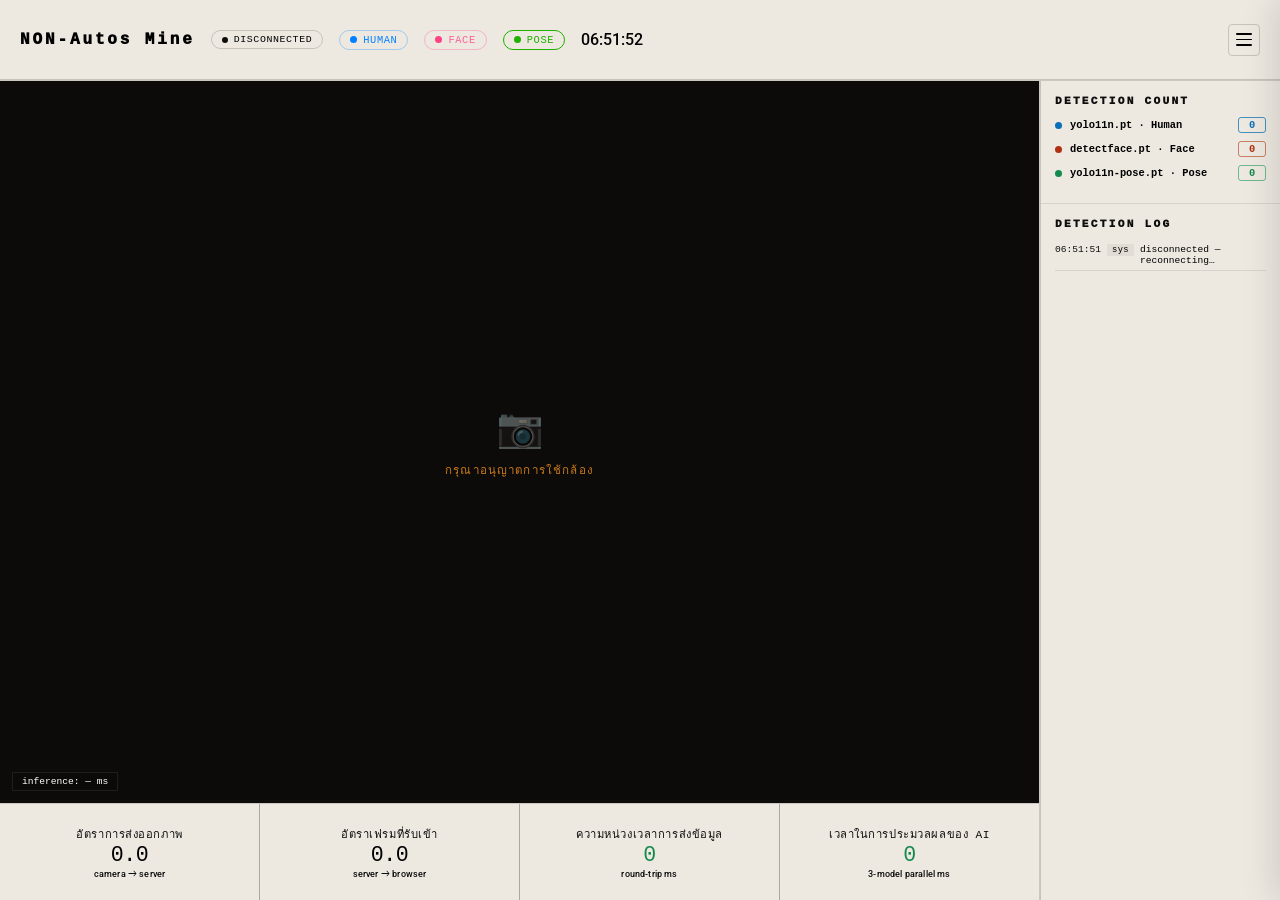
==== commit 89357c46: "เพิ่มเติมในส่วนของการรับ Parameter จากหน้า select และเเสดงผลในส่วน Panel:setting" ====
--- a/Website/index.html
+++ b/Website/index.html
@@ -141,55 +141,29 @@
             </div>
 
             <!-- ===== PANEL: SETTINGS ===== -->
-            <div class="drawer-body drawer-panel" id="panelSettings">
-                <p class="drawer-subtitle">ปรับแต่งพารามิเตอร์การวิเคราะห์</p>
-
-                <div class="setting-group">
-                    <label class="setting-label">ประเภทกิจกรรม</label>
-                    <div class="setting-chips" id="activityChips">
-                        <button class="chip active" data-val="general">ทั่วไป</button>
-                        <button class="chip" data-val="sport">กีฬา</button>
-                        <button class="chip" data-val="rehab">กายภาพ</button>
-                        <button class="chip" data-val="dance">เต้น</button>
-                    </div>
-                </div>
-
-                <div class="setting-group">
-                    <label class="setting-label">ส่วนร่างกายหลัก</label>
-                    <div class="setting-chips" id="bodyChips">
-                        <button class="chip active" data-val="all">ทั้งหมด</button>
-                        <button class="chip" data-val="arms">แขน</button>
-                        <button class="chip" data-val="legs">ขา</button>
-                        <button class="chip" data-val="torso">ลำตัว</button>
-                        <button class="chip" data-val="head">หัว</button>
-                    </div>
-                </div>
-
-                <div class="setting-group">
-                    <label class="setting-label">ความไวในการตรวจจับ</label>
-                    <div class="slider-row">
-                        <input type="range" class="setting-slider" id="sensitivitySlider" min="0" max="100" value="65">
-                        <span class="slider-val" id="sensitivityVal">65</span>
-                    </div>
-                </div>
-
-                <div class="setting-group">
-                    <label class="setting-label">จำนวนเฟรมสำหรับวิเคราะห์</label>
-                    <div class="slider-row">
-                        <input type="range" class="setting-slider" id="frameSlider" min="10" max="120" value="30">
-                        <span class="slider-val" id="frameVal">30</span>
-                    </div>
-                </div>
-
-                <div class="setting-group">
-                    <label class="setting-label">โหมดแสดงผล</label>
-                    <div class="setting-chips">
-                        <button class="chip active" data-val="all">ทุกโมเดล</button>
-                        <button class="chip" data-val="pose">Pose เท่านั้น</button>
-                        <button class="chip" data-val="human">Human เท่านั้น</button>
-                    </div>
-                </div>
-            </div>
+<div class="drawer-body drawer-panel" id="panelSettings">
+    <p class="drawer-subtitle">ปรับแต่งพารามิเตอร์การวิเคราะห์</p>
+
+    <!-- ค่าที่รับมาจาก setup.html -->
+    <div class="setting-group">
+        <label class="setting-label">ข้อมูลจากการตั้งค่า</label>
+        <div class="setup-info-block">
+            <div class="setup-info-row">
+                <span class="setup-info-k">วิธีเล่น</span>
+                <span class="setup-info-v" id="infoPlayMethod">—</span>
+            </div>
+            <div class="setup-info-row">
+                <span class="setup-info-k">วัตถุประสงค์</span>
+                <span class="setup-info-v" id="infoObjective">—</span>
+            </div>
+            <div class="setup-info-row">
+                <span class="setup-info-k">ชื่อเกม</span>
+                <span class="setup-info-v" id="infoGameName">—</span>
+            </div>
+        </div>
+    </div>
+
+    <div class="drawer-divider"></div>
         </nav>
 
         <!-- ===== CAMERA ===== -->
--- a/Website/index.css
+++ b/Website/index.css
@@ -205,6 +205,37 @@
   background: var(--border);
   overflow: hidden;
 }
+/* Setup info block inside settings panel */
+.setup-info-block {
+    background: var(--bg);
+    border: 1px solid var(--border-s);
+    border-radius: 4px;
+    padding: 8px 12px;
+    display: flex;
+    flex-direction: column;
+    gap: 6px;
+}
+
+.setup-info-row {
+    display: flex;
+    justify-content: space-between;
+    align-items: baseline;
+    font-family: var(--mono);
+    font-size: 0.6rem;
+    letter-spacing: 0.04em;
+}
+
+.setup-info-k { color: var(--ink-3); }
+
+.setup-info-v {
+    color: var(--ink);
+    font-weight: 700;
+    max-width: 160px;
+    text-align: right;
+    overflow: hidden;
+    text-overflow: ellipsis;
+    white-space: nowrap;
+}
 
 .stat-cell {
   background: var(--surface);
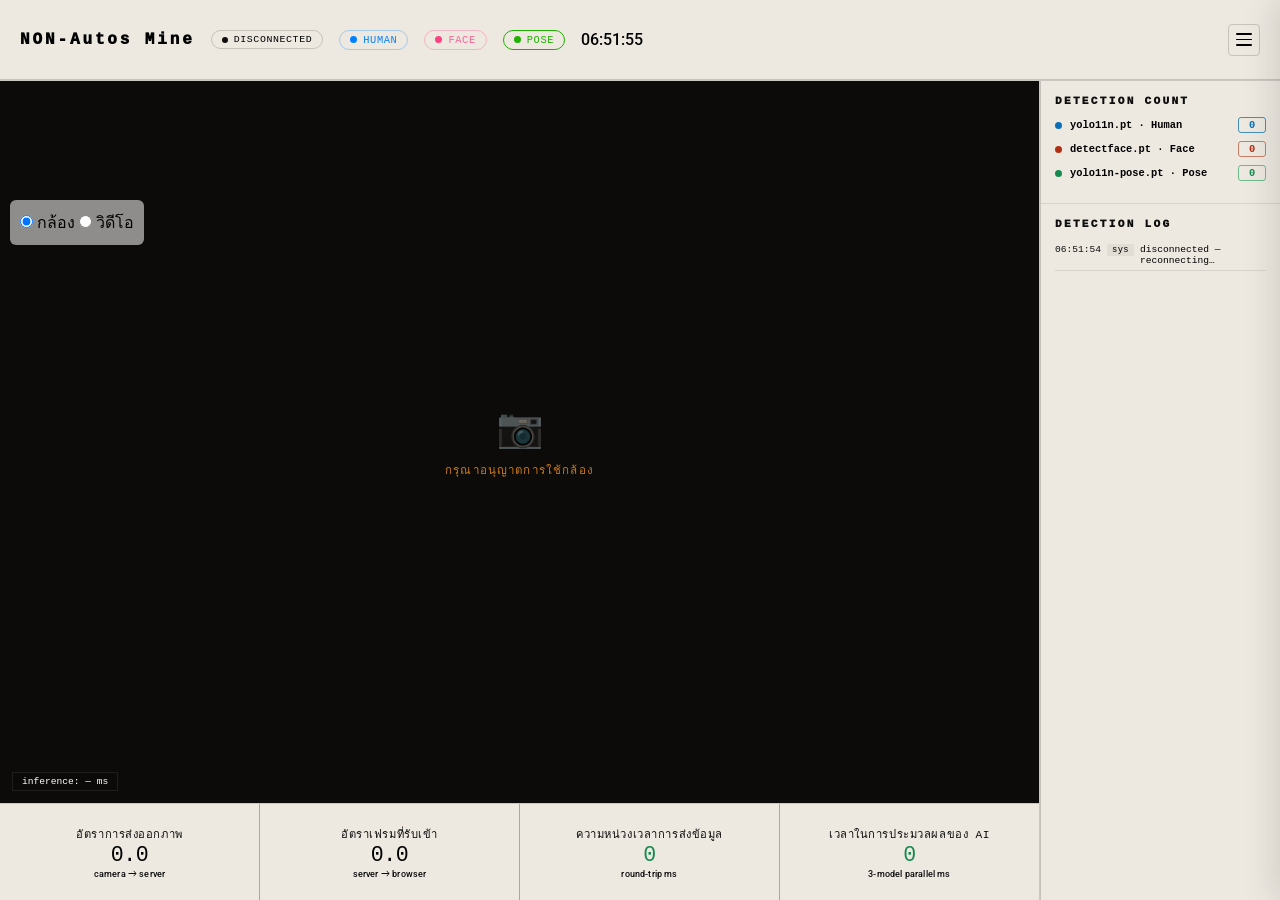
==== commit e074afbe: "แก้ไขส่วนของ server โดยเพิ่ม Algorithum ในการจับคู่ Body&Face และส่วนของ index ให้สามารถรับภาพผ่านกา" ====
--- a/Website/index.html
+++ b/Website/index.html
@@ -142,7 +142,7 @@
 
             <!-- ===== PANEL: SETTINGS ===== -->
 <div class="drawer-body drawer-panel" id="panelSettings">
-    <p class="drawer-subtitle">ปรับแต่งพารามิเตอร์การวิเคราะห์</p>
+    <p class="drawer-subtitle">พารามิเตอร์การวิเคราะห์</p>
 
     <!-- ค่าที่รับมาจาก setup.html -->
     <div class="setting-group">
@@ -167,6 +167,18 @@
         </nav>
 
         <!-- ===== CAMERA ===== -->
+         <div style="position:absolute;top:200px;left:10px;z-index:50;background:rgba(255, 255, 255, 0.533);padding:10px;border-radius:6px">
+    
+    <label>
+        <input type="radio" name="mode" value="camera" checked> กล้อง
+    </label>
+    
+    <label>
+        <input type="radio" name="mode" value="video"> วิดีโอ
+    </label>
+
+    <input type="file" id="videoFile" accept="video/mp4" style="display:none" />
+</div>
         <main class="camera-area">
             <!-- Live feed -->
             <video id="video" autoplay playsinline muted></video>
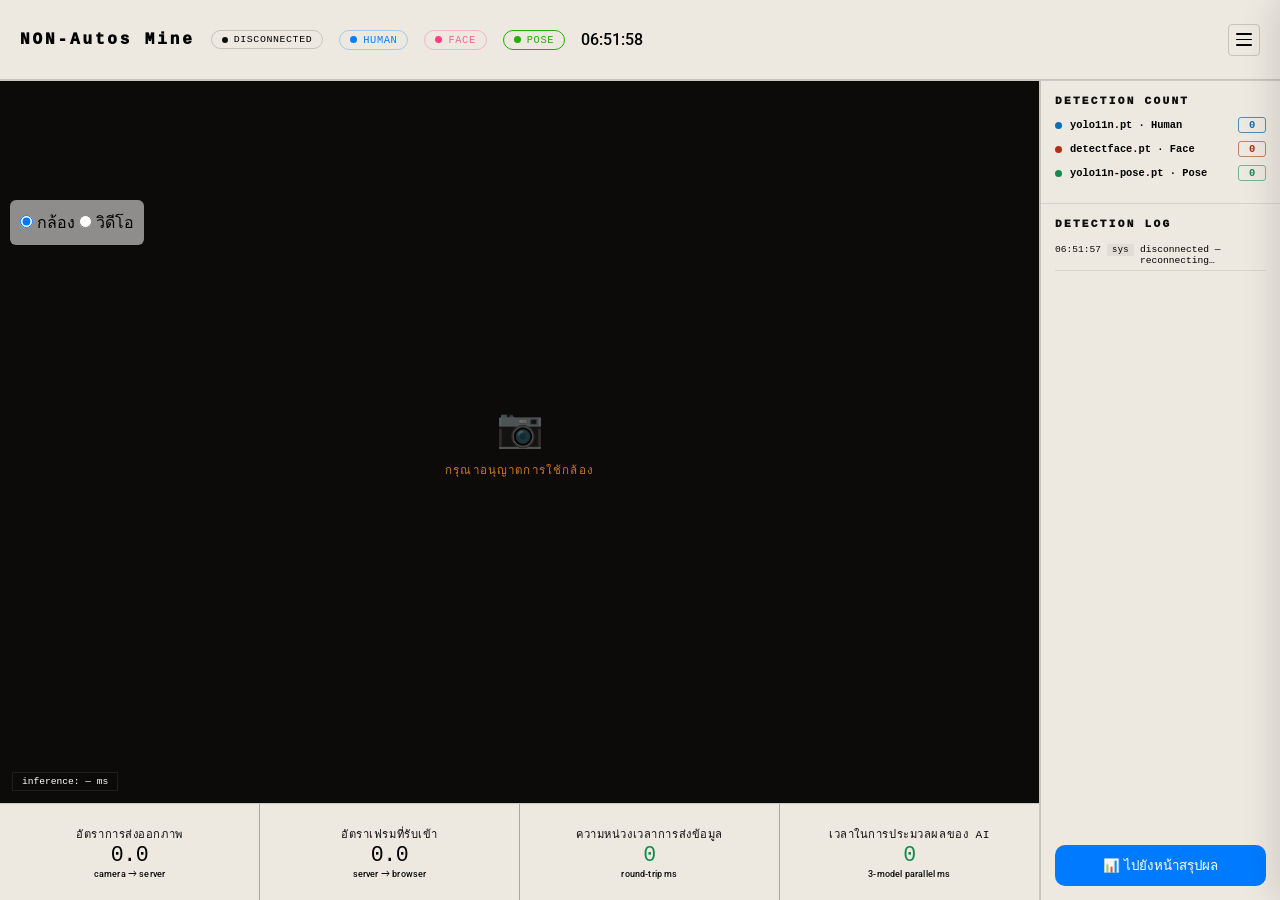
==== commit e30b0630: "แก้การคำนวณคะแนน" ====
--- a/Website/index.html
+++ b/Website/index.html
@@ -141,44 +141,43 @@
             </div>
 
             <!-- ===== PANEL: SETTINGS ===== -->
-<div class="drawer-body drawer-panel" id="panelSettings">
-    <p class="drawer-subtitle">พารามิเตอร์การวิเคราะห์</p>
-
-    <!-- ค่าที่รับมาจาก setup.html -->
-    <div class="setting-group">
-        <label class="setting-label">ข้อมูลจากการตั้งค่า</label>
-        <div class="setup-info-block">
-            <div class="setup-info-row">
-                <span class="setup-info-k">วิธีเล่น</span>
-                <span class="setup-info-v" id="infoPlayMethod">—</span>
-            </div>
-            <div class="setup-info-row">
-                <span class="setup-info-k">วัตถุประสงค์</span>
-                <span class="setup-info-v" id="infoObjective">—</span>
-            </div>
-            <div class="setup-info-row">
-                <span class="setup-info-k">ชื่อเกม</span>
-                <span class="setup-info-v" id="infoGameName">—</span>
-            </div>
+            <div class="drawer-body drawer-panel" id="panelSettings">
+                <p class="drawer-subtitle">พารามิเตอร์การวิเคราะห์</p>
+
+                <!-- ค่าที่รับมาจาก setup.html -->
+                <div class="setting-group">
+                    <label class="setting-label">ข้อมูลจากการตั้งค่า</label>
+                    <div class="setup-info-block">
+                        <div class="setup-info-row">
+                            <span class="setup-info-k">วิธีเล่น</span>
+                            <span class="setup-info-v" id="infoPlayMethod">—</span>
+                        </div>
+                        <div class="setup-info-row">
+                            <span class="setup-info-k">วัตถุประสงค์</span>
+                            <span class="setup-info-v" id="infoObjective">—</span>
+                        </div>
+                        <div class="setup-info-row">
+                            <span class="setup-info-k">ชื่อเกม</span>
+                            <span class="setup-info-v" id="infoGameName">—</span>
+                        </div>
+                    </div>
+                </div>
+
+                <div class="drawer-divider"></div>
+            </div>
+        </nav>
+
+        <!-- ===== CAMERA ===== -->
+        <div style="position:absolute;top:200px;left:10px;z-index:50;background:rgba(255, 255, 255, 0.533);padding:10px;border-radius:6px">
+            <label>
+                <input type="radio" name="mode" value="camera" checked> กล้อง
+            </label>
+            <label>
+                <input type="radio" name="mode" value="video"> วิดีโอ
+            </label>
+            <input type="file" id="videoFile" accept="video/mp4" style="display:none" />
         </div>
-    </div>
-
-    <div class="drawer-divider"></div>
-        </nav>
-
-        <!-- ===== CAMERA ===== -->
-         <div style="position:absolute;top:200px;left:10px;z-index:50;background:rgba(255, 255, 255, 0.533);padding:10px;border-radius:6px">
-    
-    <label>
-        <input type="radio" name="mode" value="camera" checked> กล้อง
-    </label>
-    
-    <label>
-        <input type="radio" name="mode" value="video"> วิดีโอ
-    </label>
-
-    <input type="file" id="videoFile" accept="video/mp4" style="display:none" />
-</div>
+
         <main class="camera-area">
             <!-- Live feed -->
             <video id="video" autoplay playsinline muted></video>
@@ -191,8 +190,6 @@
                 <div class="cam-offline-icon">📷</div>
                 <div class="cam-offline-text">กรุณาอนุญาตการใช้กล้อง</div>
             </div>
-
-            
 
             <!-- Inference time badge (bottom-left) -->
             <div class="infer-badge" id="inferBadge">
@@ -258,6 +255,9 @@
                         <span class="log-detail">รอการเชื่อมต่อ…</span>
                     </div>
                 </div>
+                <button id="goDashboardBtn" style="border-radius: 10px; font-color: white; background-color: #007bff; border: none; padding: 10px 20px; cursor: pointer; margin-top: auto; width: 100%;">
+                    <span style="color: white; text-decoration: none;">📊 ไปยังหน้าสรุปผล</span>
+                </button>
             </div>
 
         </aside>
--- a/Website/index.css
+++ b/Website/index.css
@@ -718,9 +718,10 @@
 }
 
 .mini-chart {
-  width: 100%;
-  border-radius: 3px;
-  display: block;
+    width: 100%;
+    height: 90px;
+    min-height: 90px;
+    max-height: 90px;
 }
 
 .chart-legend {
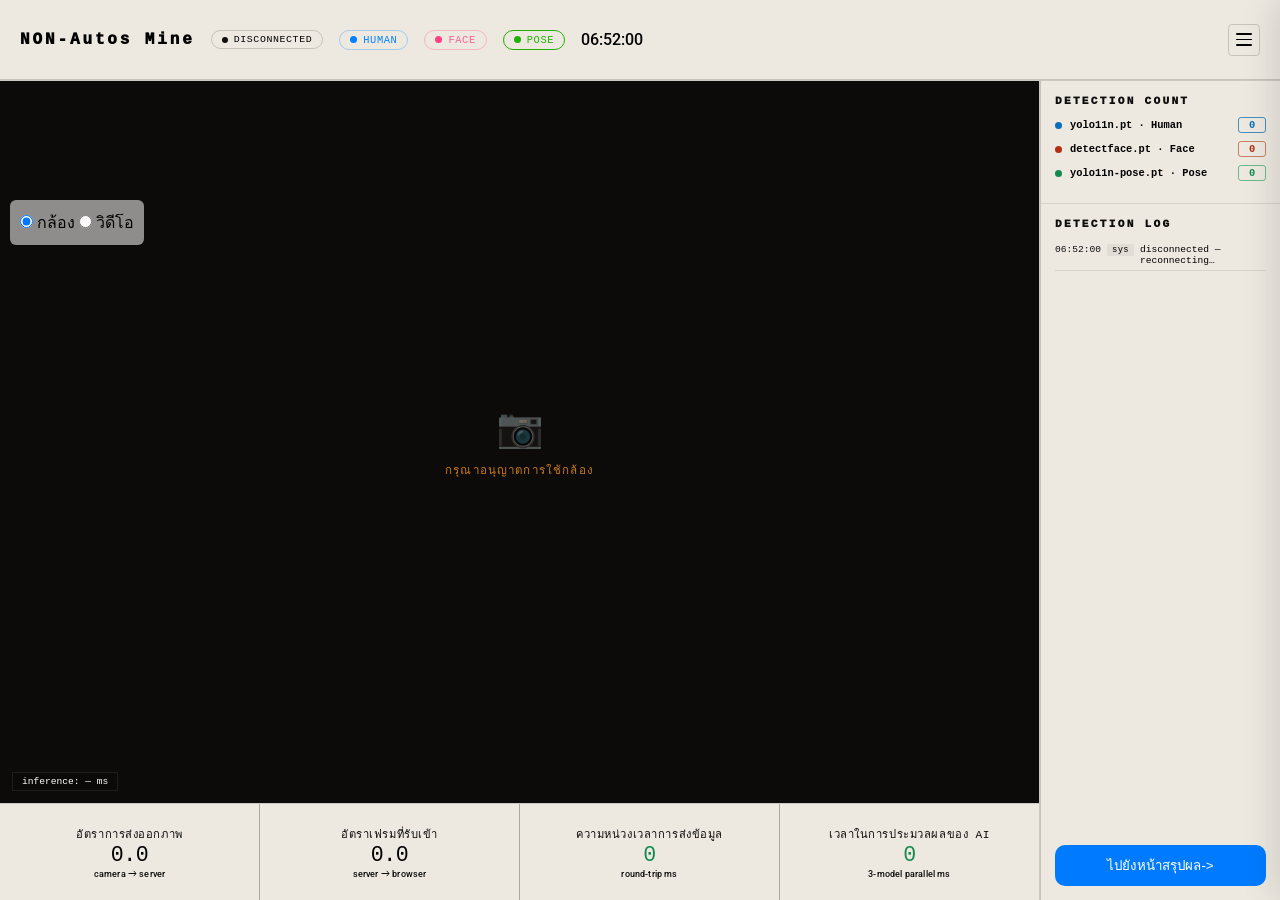
==== commit 2348d206: "แก้ UI ของหน้า DashBoard และลดการวัดคะแนนให้เหลือเพียงการตรวจจับจากการเคลื่อนไหว" ====
--- a/Website/index.html
+++ b/Website/index.html
@@ -256,7 +256,7 @@
                     </div>
                 </div>
                 <button id="goDashboardBtn" style="border-radius: 10px; font-color: white; background-color: #007bff; border: none; padding: 10px 20px; cursor: pointer; margin-top: auto; width: 100%;">
-                    <span style="color: white; text-decoration: none;">📊 ไปยังหน้าสรุปผล</span>
+                    <span style="color: white; text-decoration: none;">ไปยังหน้าสรุปผล-></span>
                 </button>
             </div>
 
